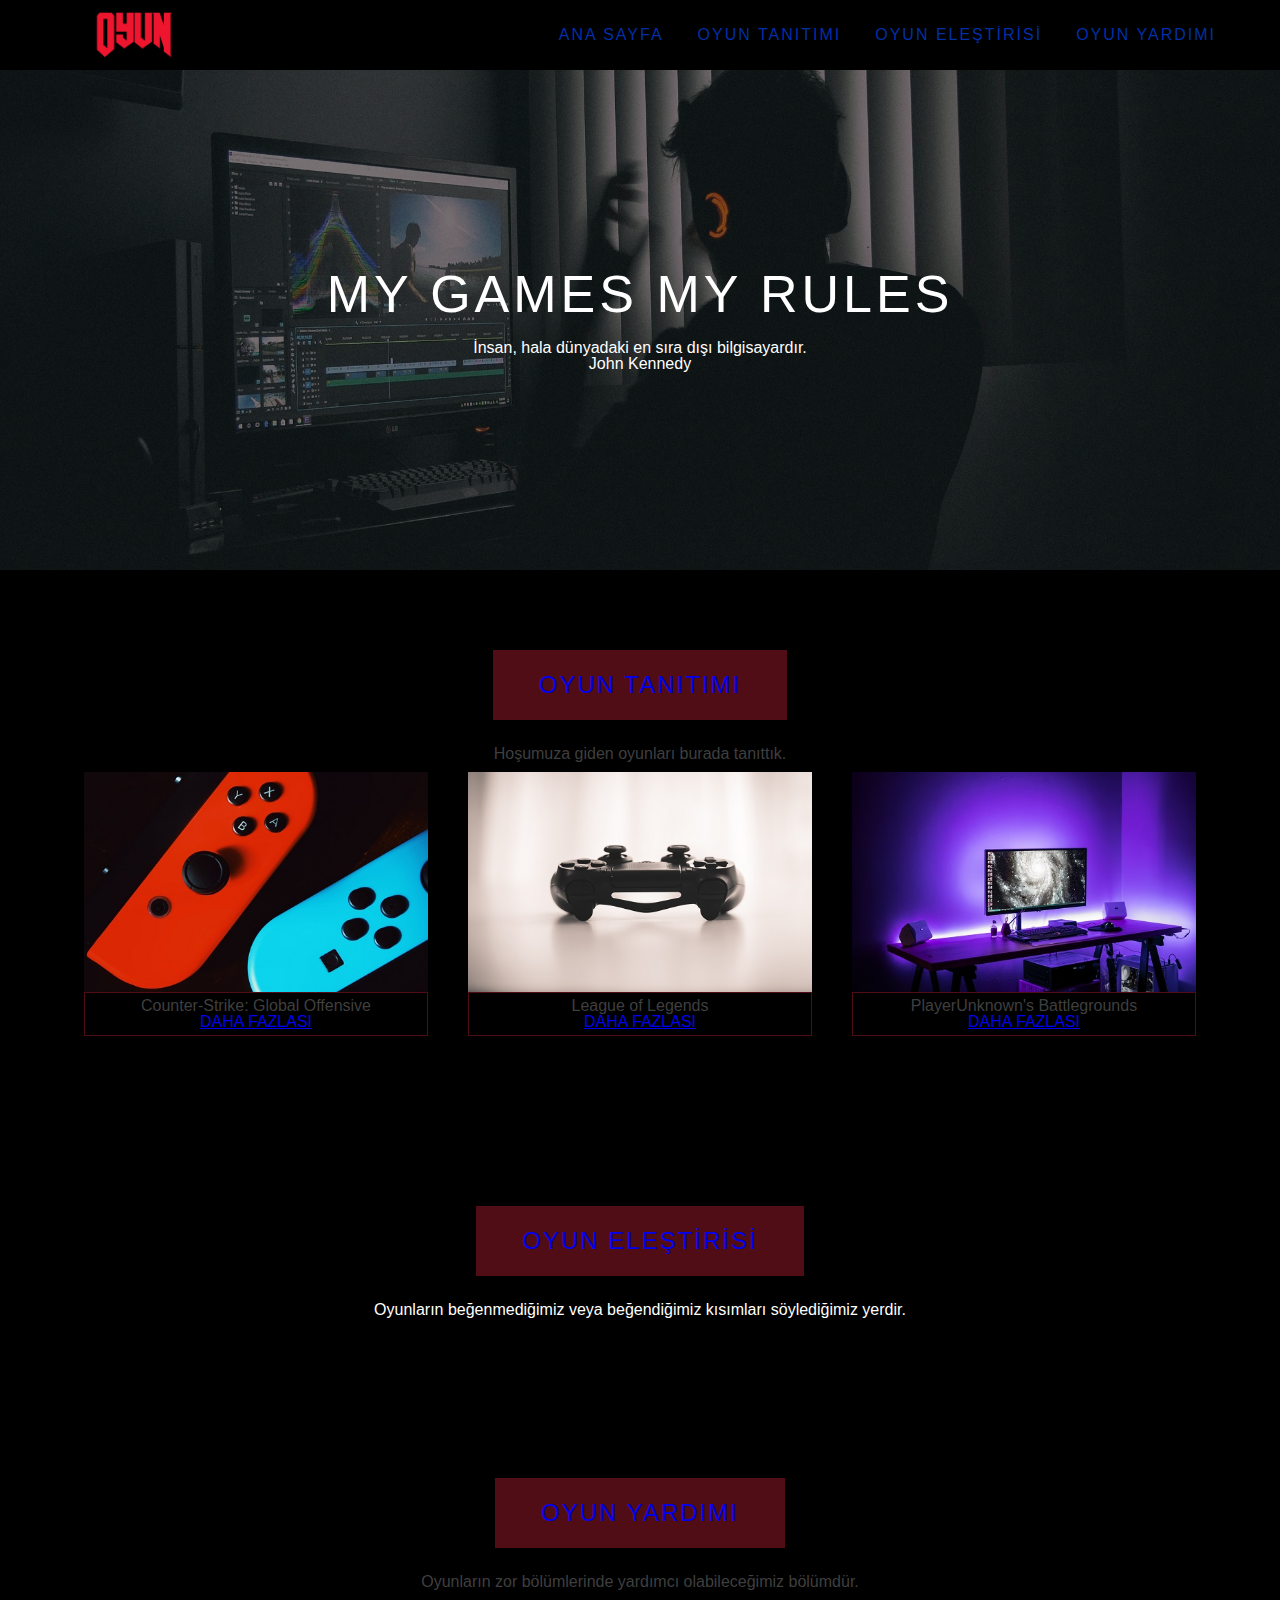
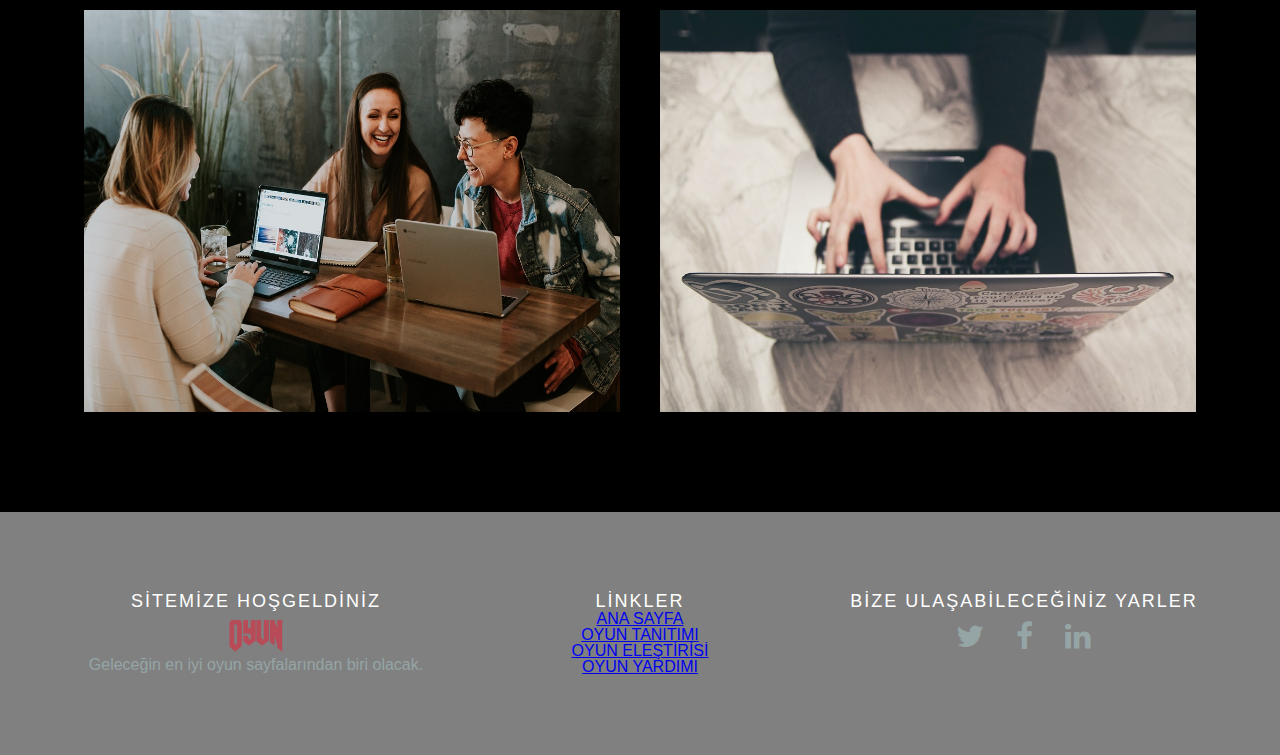
==== index.html @ 43b2048c "ADDED" ====
<!doctype html>
<html lang="en">
    <head>
        <meta charset="utf-8">
        <meta name="description" content="Profesyonel Oyun Sayfası">
        <meta name="author" content="TAHABASTURK">
        <meta name="keywords" content="OYUN,BİLGİ,ELEŞTİRİ,ÖNERİ">
        <meta name="viewport" content="width=device-width, initial-scale=1.0">
        
        <title>TITANS - HOME</title>
        
        <link rel="stylesheet" type="text/css" href="https://stackpath.bootstrapcdn.com/font-awesome/4.7.0/css/font-awesome.min.css">
        
        <link rel="stylesheet" type="text/css" href="css/reset.css">
        <link rel="stylesheet" type="text/css" href="css/main.css">
    </head>
    
    <body>
        
        <header>
            <div class="container">
                <div class="logo">
                    <a href="index.html"><img src="img/logo1.png"></a>
                </div>
                    <div class="menu">
                        <ul>
                            <li><a href="index.html">ANA SAYFA</a></li>
                            <li><a href="oyun.html">OYUN TANITIMI</a></li>
                            <li><a href="about.html">OYUN ELEŞTİRİSİ</a></li>
                            <li><a href="contact.html">OYUN YARDIMI</a></li>
                        </ul>
                    </div>
            </div>
        </header>
        
      <!--MAİN SECTİON-->
        
        <section id="mainSlider" class="slider">
            <div id="mainCaption" class="caption">
                <h1>MY GAMES MY RULES</h1>
                <p>İnsan, hala dünyadaki en sıra dışı bilgisayardır.</p>
                <p>John Kennedy</p>
            </div>
        </section>
        
        <!--FEATURE SECTİON-->
        
        <section id="features" class="sectionArea">
            <div class="featuresTop">
                <h2 class="sectionHeader"><a href="oyun.html" class="btnN">OYUN TANITIMI</a></h2>
                <p>Hoşumuza giden oyunları burada tanıttık.</p>
            </div>
            <div class="featuresBody">
                <div class="container">
                    <div class="col3">
                        <div class="item">
                          <div class="zoom">
                              <img src="img/oyun1.jpg">
                            </div>
                            <div class="itemText">
                                <p>Counter-Strike: Global Offensive</p>
                                <a href="oyun.html" class="btnDetails">DAHA FAZLASI</a>
                            </div>
                        </div>
                    </div>
                    <div class="col3">
                        <div class="item">
                          <div class="zoom">
                              <img src="img/oyun2.jpg">
                            </div>
                            <div class="itemText">
                                <p>League of Legends</p>
                                <a href="oyun.html" class="btnDetails">DAHA FAZLASI</a>
                            </div>
                        </div>
                    </div>
                    <div class="col3">
                        <div class="item">
                          <div class="zoom">
                              <img src="img/oyun3.jpg">
                            </div>
                            <div class="itemText">
                                <p>PlayerUnknown's Battlegrounds</p>
                                <a href="oyun.html" class="btnDetails">DAHA FAZLASI</a>
                            </div>
                        </div>
                    </div>
                </div>
            </div>
        </section>
        
        <!--PARALLAX SECTİON-->
        
        <section id="parallax" class="sectionArea">
            <div class="parallaxTop">
                <h2 class="sectionHeader"><a href="about.html" class="btnN">OYUN ELEŞTİRİSİ</a></h2>
                <p>Oyunların beğenmediğimiz veya beğendiğimiz  kısımları söylediğimiz yerdir.</p>
            </div>
        </section>
        
        <!--OYUN YARDIMI SECTİON-->

        <section id="engine" class="sectionArea">
            <div class="engineTop">
                <h2 class="sectionHeader"><a href="conect.html" class="btnN">OYUN YARDIMI</a></h2>
                <p>Oyunların zor bölümlerinde yardımcı olabileceğimiz bölümdür.</p>
            </div>
            <div class="engineBody">
                <div class="container">
                   <div class="col2">
                       <div class="engineContainer">
                           <img src="img/online.jpg" class="imageOver">
                           <div class="engineOverlay">
                               <div class="engineText">ONLINE OYUNLAR</div>
                           </div>
                       </div>
                    </div> 
                    <div class="col2">
                       <div class="engineContainer">
                           <img src="img/offline.jpg" class="imageOver">
                           <div class="engineOverlay">
                               <div class="engineText">OFFLINE OYUNLAR</div>
                           </div>
                       </div>
                    </div> 
                </div>
            </div>
        </section>
        
        <!--BİTİŞ BÖLÜMÜ-->
        
        <footer class="sectionArea">
            <div class="container">
                <div class="col3">
                    <div class="footerItem">
                        <h3>SİTEMİZE HOŞGELDİNİZ</h3>
                        <a href="index.html"><img src="img/logo1.png"></a>
                        <p>Geleceğin en iyi oyun sayfalarından biri olacak.</p>
                    </div>
                </div>
                <div class="col3">
                    <div class="footerItem">
                        <h3>LİNKLER</h3>
                        <ul class="footerLinks">
                            <li><a href="index.html">ANA SAYFA</a></li>
                            <li><a href="oyun.html">OYUN TANITIMI</a></li>
                            <li><a href="about.html">OYUN ELEŞTİRİSİ</a></li>
                            <li><a href="contact.html">OYUN YARDIMI</a></li>
                        </ul>
                    </div>
                </div>
                <div class="col3">
                    <div class="footerItem">
                        <h3>BİZE ULAŞABİLECEĞİNİZ YARLER</h3>
                        <ul class="socialLinks">
                            <li><a href="#"><i class="fa fa-twitter"></i></a></li>
                            <li><a href="#"><i class="fa fa-facebook"></i></a></li>
                            <li><a href="#"><i class="fa fa-linkedin"></i></a></li>
                        </ul>
                    </div>
                </div>
            </div>
        </footer>
    </body>
</html>
---- css/main.css ----
/*GENERAL SETTİNGS*/

@font-face{
    font-family: 'Raleway';
    src:url('../fonts/Raleway-MediumItalic.ttf');
}

body{
   background:  #000;
    color: #3f3f3f;
    font: 14px / 28px;
    font-family: 'Raleway', arial;
}

h1{
    font-size: 52px;
    letter-spacing: 4px;
    margin-bottom: 20px;
}

.sectionHeader{
    background: #500D16;
    border-bottom: 6px solid #000;
    height: 60px;
    color: #fff;
    display: inline-block;
    line-height: 60px;
    font-size: 24px;
    padding: 5px 40px;
    letter-spacing: 2px;
    margin-bottom: 20px;
}

h3{
    font-size: 16px;
    color: #500D16;
    transition: all .5s ease;
}

.sectionArea{
    padding: 80px 0;
}


/*GRIND SETTİNGS*/

.container{
    width: 90%;
    margin: 0 auto;
    display: flex;
}

.featuresBody .container{
    justify-content: space-between;
}

.col3{
    flex-grow: 1;
    width: 33.33%;
}

.engineBody .container{
    justify-content:flex-end;
} 

.col2{
    flex-grow: 1;
    width: 50%;
    padding: 20px;
}

/*HOME SETTİNGS*/

header .logo{
    margin-right: auto;
}

header .logo img{
    display: block;
    height: 70px;
}

.menu li{
    float: left;
}

.menu li a{
    padding: 27px 17px;
    display: block;
    text-decoration: none;
    letter-spacing: 2px;
    color: #002fa7;
    transition: all .5s ease;
}

.menu li:last-child a{
    padding-right: 0;
}

.menu li:hover a{
    background: #500D16;
    color: #fff;
}

#mainSlider{
    height: 500px;
    background: url(../img/anaresim1.jpg) center center no-repeat;
    background-size: cover;
}

.slider{
    width: 100%;
}

#mainCaption{
    height: 500px;
    background: rgba(0,0,0,  .5);
}

.caption{
    display: flex;
    flex-direction: column;
    align-items: center;
    justify-content: center;
    width: 100%;
    color: #fff;
}

.featuresTop{
    text-align: center;
}

.item{
    padding: 10px 20px;
}

.zoom{
    position: relative;
    overflow: hidden;
    display: inline-block;
    width: 100%;
    vertical-align: top;
}

.zoom img{
    display: block;
    width: 100%;
    height: auto;
    transition: all .5s easa;
}

.item .itemText{
    text-align: center;
    padding: 5px;
    border: 1px solid #500D16;
}

.item:hover .zoom img{
    transform: scale(1.25);
}

.item:hover .zoom img{
    color: #fff;
}

.item:hover .itemText{
    background: #500D16;
    color: #fff;
    transition: all .5s ease;
}

#parallax{
   background: linear-gradient(
                rgba(0,0,0,  .7),
                rgba(0,0,0,.7)
                ),
                url('../img/resim2.jpg');
    background-attachment: fixed;
    background-size: cover;
    background-position: center;
    text-align: center;
}

#parallax p{
    color: #fff;
}

.engineTop{
    text-align: center;
}

.engineContainer{
    position: relative;
    width: 100%;
}

.imageOver{
    display: block;
    width: 100%;
    height: auto;
}

.engineOverlay{
    position: absolute;
    bottom: 0;
    left: 0;
    right: 0;
    background-color: rgba(80,13,22,.7);
    overflow: hidden;
    width: 0;
    height: 100%;
    transition: .5s ease;
}

.engineContainer:hover .engineOverlay{
    width: 100%;
}

.engineText{
    white-space: nowrap;
    color: #fff;
    font-size: 20px;
    position: absolute;
    top: 50%;
    left: 50%;
    transform: translate(-50%, -50%);
}

footer{
    background: #808080;
    text-align: center;
}

.footerItem{
    padding:inherit;
}

.footerItem img{
    height: 50px;
    opacity: .5;
}

footer h3{
    color: #fff;
    font-size: 18px;
    letter-spacing: 2px;
    margin-bottom: 1px;
}

footer .fa{
    font-size: 30px;
    color: #95a5a6;
    line-height: 50px;
    transition: .3s ease;
}

footer .fa:hover{
    color: #fff;
}

footer p{
    color: #95a5a6;
    line-height: 1px;
}

footerLinks a{
    text-decoration: none;
    color: #95a5a6;
    letter-spacing: 2px;
    transition: .3s ease;
}

footerLinks a:hover{
    color: #fff;
    text-decoration: underline;
}

.socialLinks li{
    display: inline-block;
    width: 50px;
    height: 50px;
}

.btnN{
    text-align: center;
    padding: 5px;
    border: 1px solid #500D16;
    text-decoration: none;
}



/*OYUN*/
   

#mainSlider2{
    height: 200px;
    background: url(../img/oyunana.jpg) center center no-repeat;
    background-size: cover;
}
    
.slider2{
    width: 100%;
}

#mainCaption2{
    height: 200px;
    background: rgba(0,0,0,  .5);
}   
    
.caption2{
    display: flex;
    flex-direction: column;
    align-items: center;
    justify-content: center;
    width: 100%;
    color: #fff;
}   
    
.featuresBody2 .container2{
    justify-content: space-around;
}

/*OYUN eleştirisi*/

#mainSlider3{
    height: 200px;
    background: url(../img/OYUNEL.jpg) center center no-repeat;
    background-size: cover;
}
    
.slider3{
    width: 100%;
}

#mainCaption3{
    height: 200px;
    background: rgba(0,0,0,  .5);
}   
    
.caption3{
    display: flex;
    flex-direction: column;
    align-items: center;
    justify-content: center;
    width: 100%;
    color: #fff;
}   
    
.featuresBody2 .container2{
    justify-content: space-around;
}

/*oyun elfoto*/

#mainSlider4{
    height: 800px;
    background: url(../img/yak%C4%B1nda.png) center center no-repeat;
    background-size: cover;
}
    
.slider4{
    width: 100%;
}
.caption4{
    display: flex;
    flex-direction: column;
    align-items: center;
    justify-content: center;
    width: 100%;
    color: #fff;
}   
    
.featuresBody2 .container4{
    justify-content: space-around;
}



/*OYUN YARDIMI*/

#mainSlider5{
    height: 200px;
    background: url(../img/YARDIM.jpg) center center no-repeat;
    background-size: cover;
}
    
.slider5{
    width: 100%;
}

#mainCaption5{
    height: 200px;
    background: rgba(0,0,0,  .5);
}   
    
.caption5{
    display: flex;
    flex-direction: column;
    align-items: center;
    justify-content: center;
    width: 100%;
    color: #fff;
}
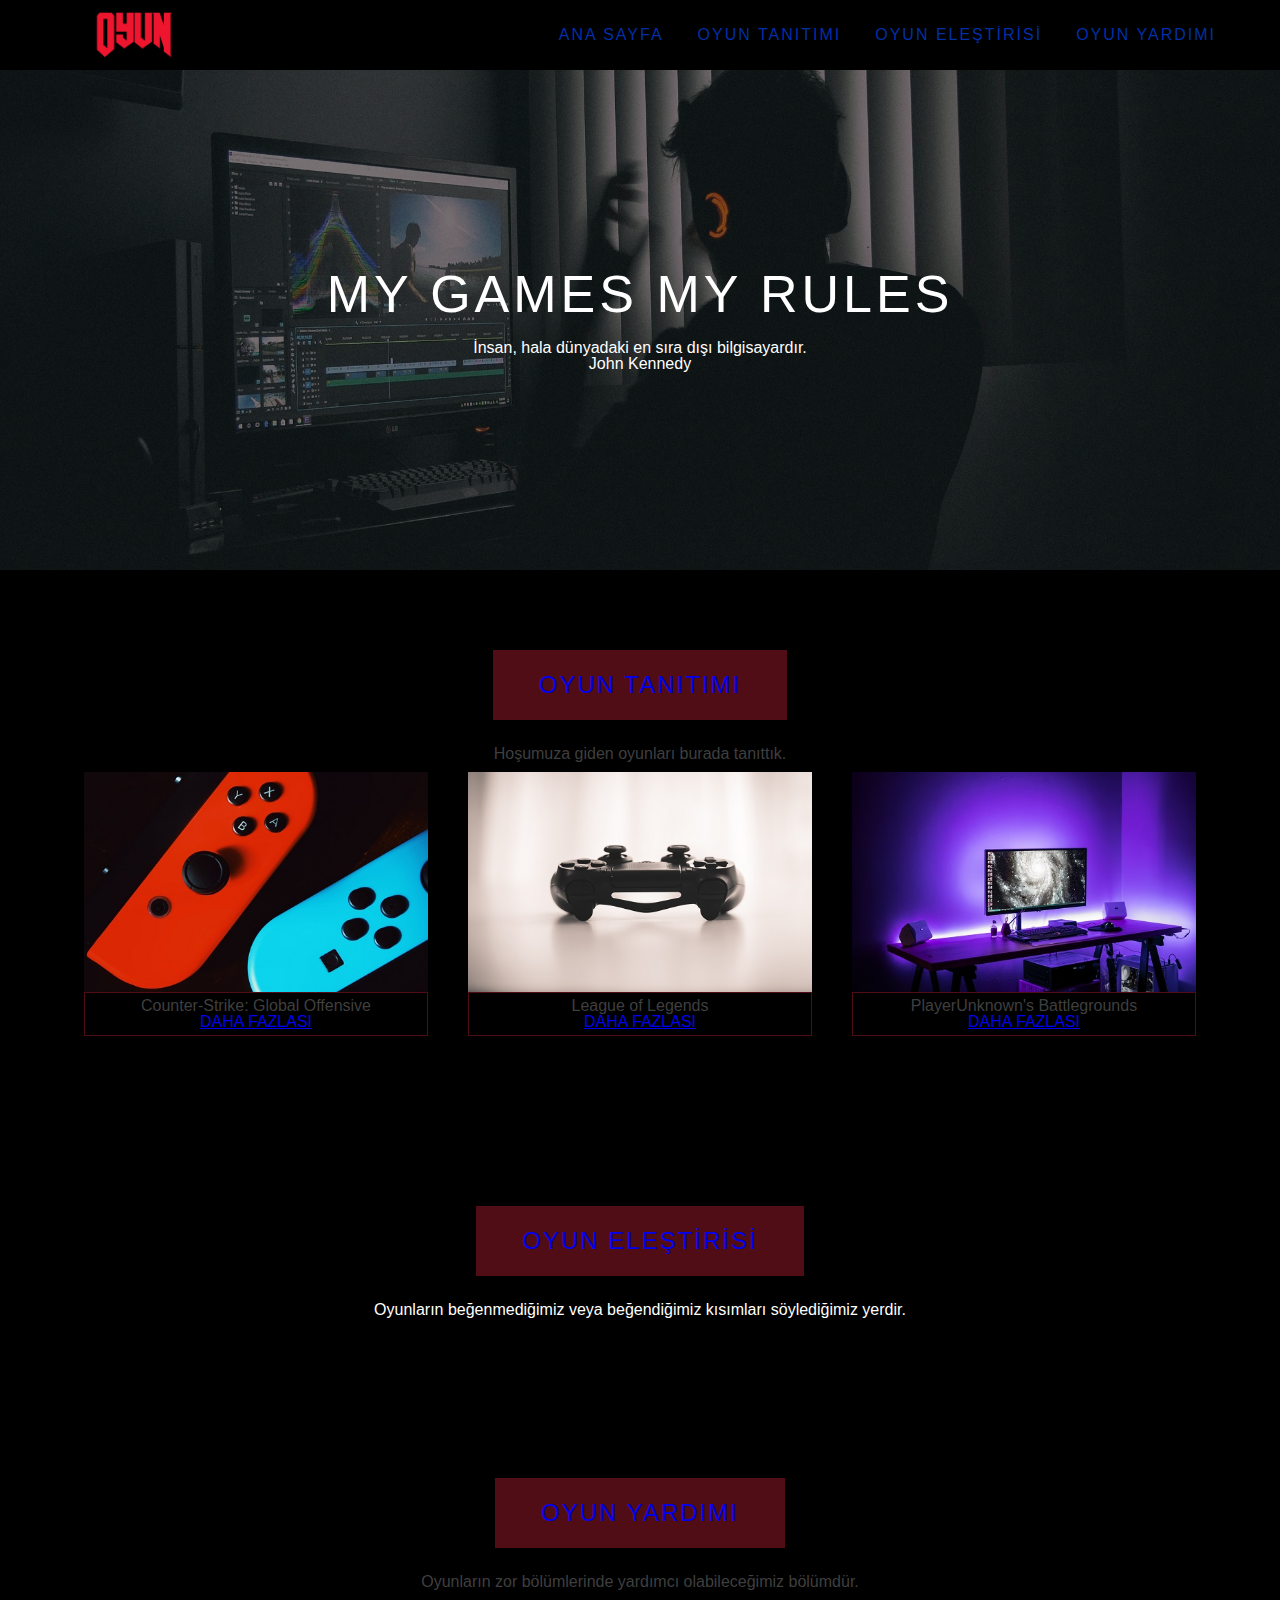
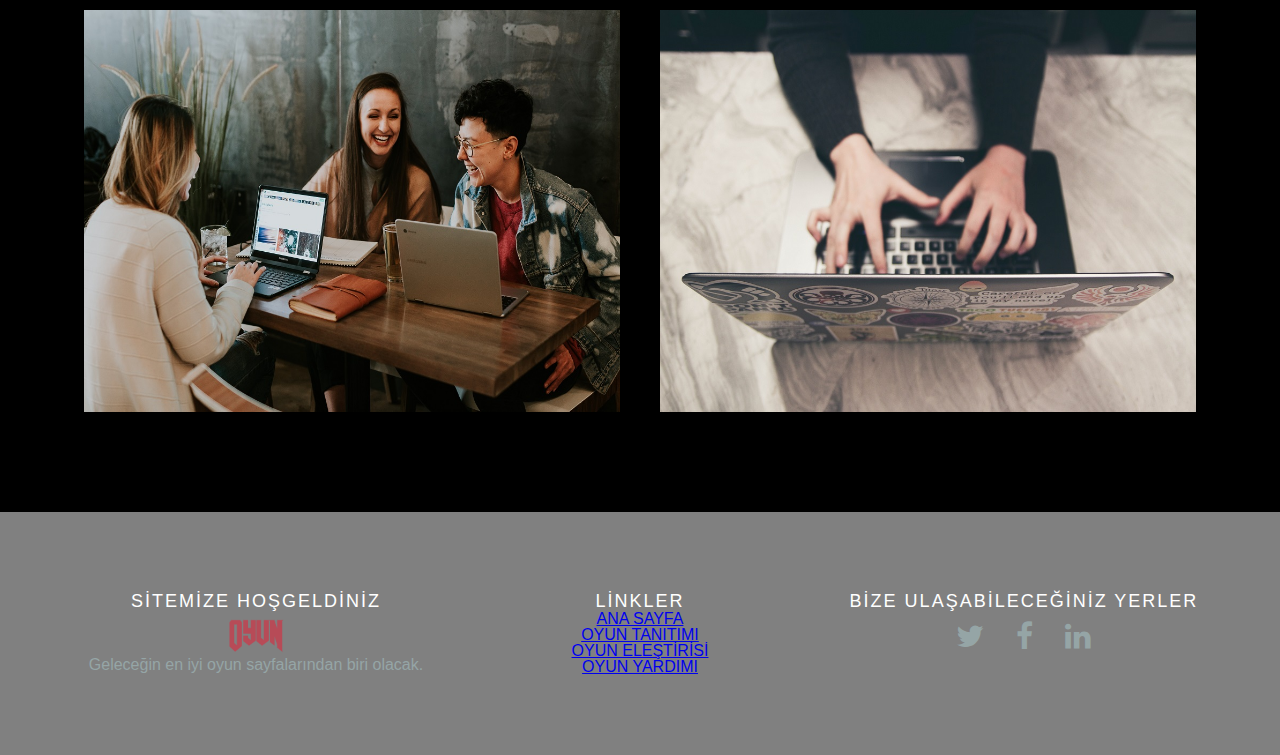
==== commit 7b60e077: "added" ====
--- a/index.html
+++ b/index.html
@@ -102,7 +102,7 @@
 
         <section id="engine" class="sectionArea">
             <div class="engineTop">
-                <h2 class="sectionHeader"><a href="conect.html" class="btnN">OYUN YARDIMI</a></h2>
+                <h2 class="sectionHeader"><a href="contact.html" class="btnN">OYUN YARDIMI</a></h2>
                 <p>Oyunların zor bölümlerinde yardımcı olabileceğimiz bölümdür.</p>
             </div>
             <div class="engineBody">
@@ -151,10 +151,10 @@
                 </div>
                 <div class="col3">
                     <div class="footerItem">
-                        <h3>BİZE ULAŞABİLECEĞİNİZ YARLER</h3>
+                        <h3>BİZE ULAŞABİLECEĞİNİZ YERLER</h3>
                         <ul class="socialLinks">
                             <li><a href="#"><i class="fa fa-twitter"></i></a></li>
-                            <li><a href="#"><i class="fa fa-facebook"></i></a></li>
+                            <li><a href="https://www.facebook.com/zagreus.bstrk.9"><i class="fa fa-facebook"></i></a></li>
                             <li><a href="#"><i class="fa fa-linkedin"></i></a></li>
                         </ul>
                     </div>
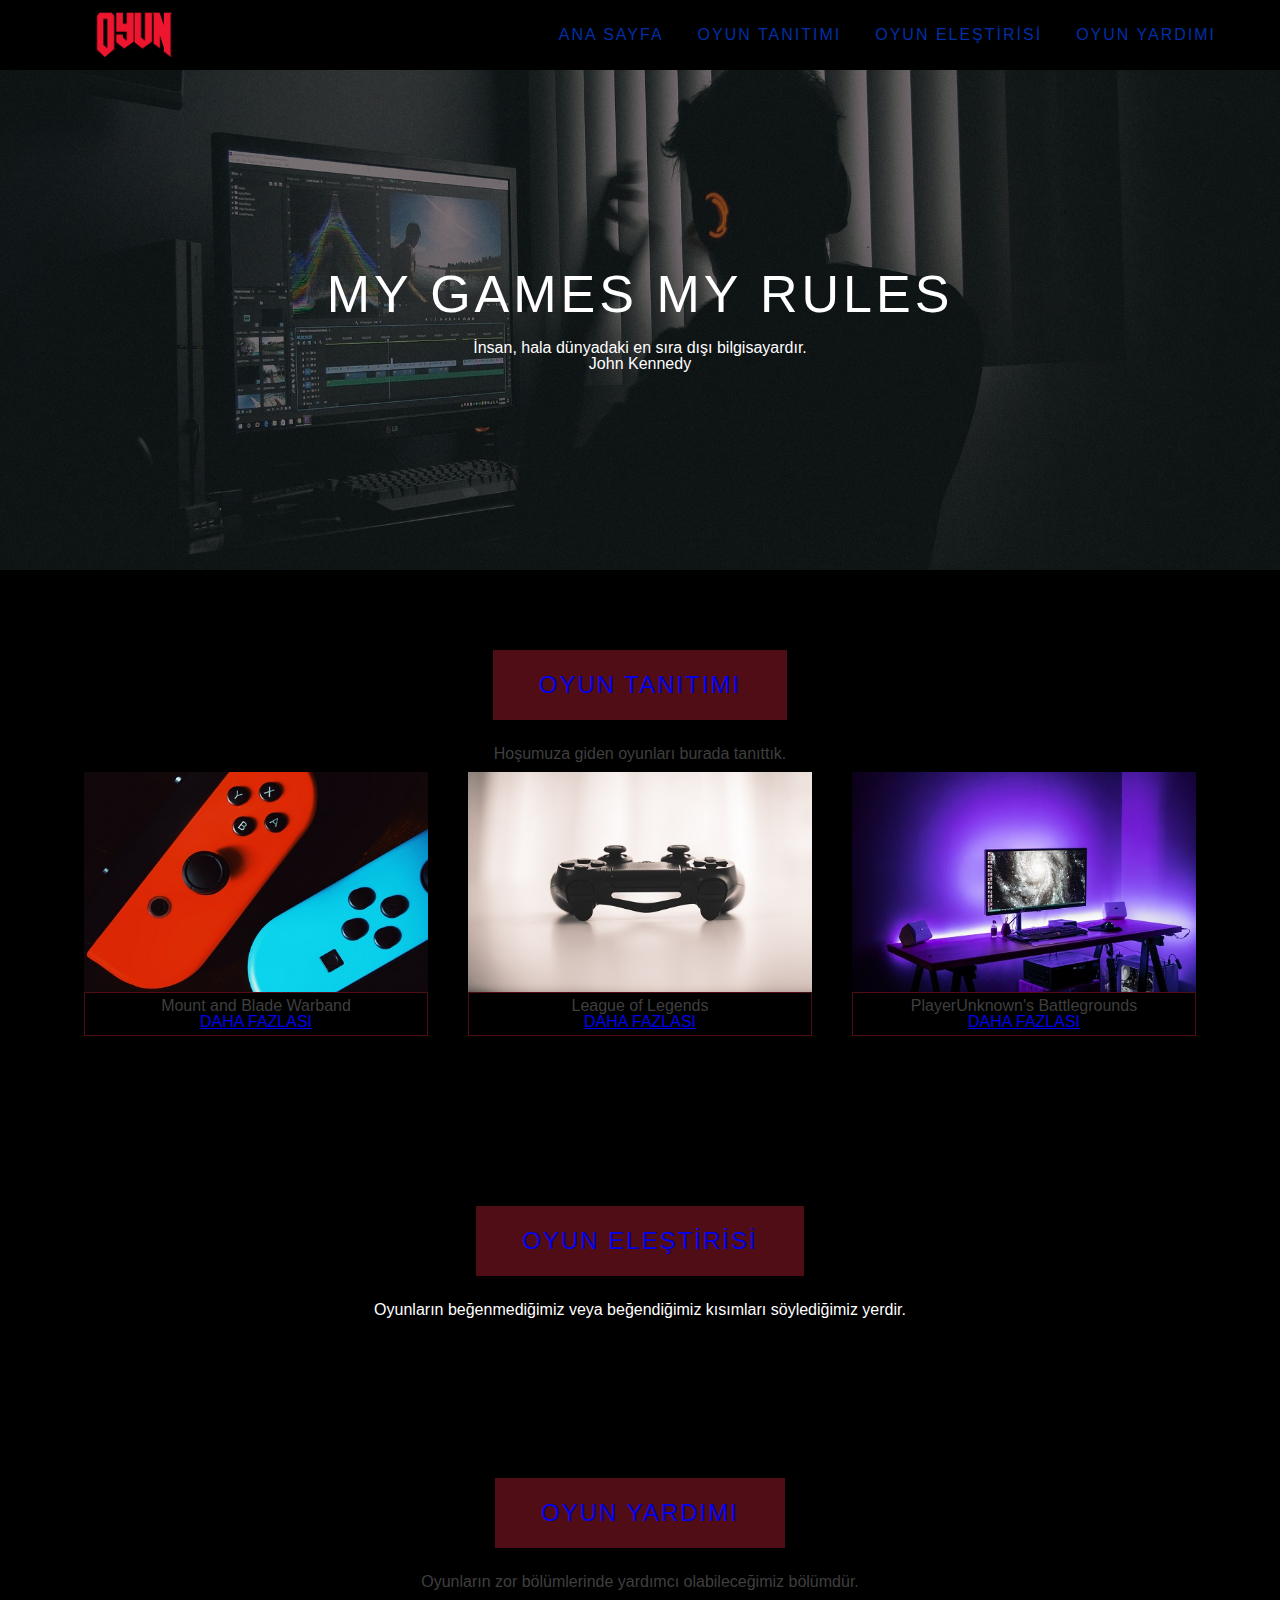
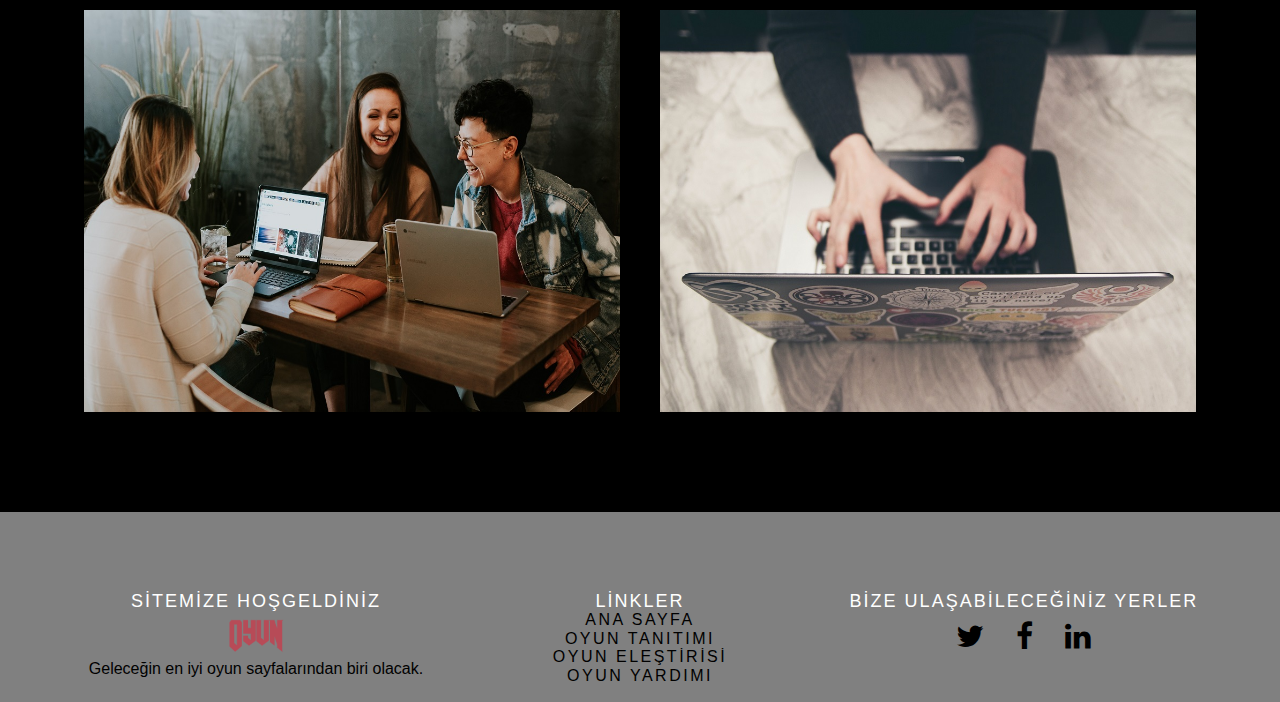
==== commit 14edc36d: "added" ====
--- a/index.html
+++ b/index.html
@@ -58,7 +58,7 @@
                               <img src="img/oyun1.jpg">
                             </div>
                             <div class="itemText">
-                                <p>Counter-Strike: Global Offensive</p>
+                                <p>Mount and Blade Warband</p>
                                 <a href="oyun.html" class="btnDetails">DAHA FAZLASI</a>
                             </div>
                         </div>
--- a/css/main.css
+++ b/css/main.css
@@ -229,6 +229,7 @@
 footer{
     background: #808080;
     text-align: center;
+    height: 30px;
 }
 
 .footerItem{
@@ -249,7 +250,7 @@
 
 footer .fa{
     font-size: 30px;
-    color: #95a5a6;
+    color: black;
     line-height: 50px;
     transition: .3s ease;
 }
@@ -259,14 +260,16 @@
 }
 
 footer p{
-    color: #95a5a6;
-    line-height: 1px;
-}
-
-footerLinks a{
+    color: black;
+    line-height: 10px;
+    font-size: 30 px;
+}
+
+.footerLinks a{
     text-decoration: none;
-    color: #95a5a6;
-    letter-spacing: 2px;
+    color: black;
+    letter-spacing: 2.5px;
+    line-height: 18.5px;
     transition: .3s ease;
 }
 
@@ -288,7 +291,22 @@
     text-decoration: none;
 }
 
-
+.footerItem .oyunitem{
+        color: red;
+    }
+
+.sectionHeader0{
+    background: #500D16;
+    border-bottom: 6px solid #000;
+    height: 60px;
+    color: #fff;
+    display: inline-block;
+    line-height: 60px;
+    font-size: 24px;
+    padding: 5px 40px;
+    letter-spacing: 2px;
+    margin-bottom: 20px;
+}
 
 /*OYUN*/
    
@@ -402,3 +420,114 @@
     width: 100%;
     color: #fff;
 }   
+
+/*media queries*/
+
+@media screen and (max-width: 960px){
+    .caption h1{
+        font-size: 35px;
+    }
+    
+    footer .footerItem h3{
+       font-size: 14px; 
+    }
+    
+    .sectionHeader{
+    background: #500D16;
+    border-bottom:6px solid #000;
+    height: 40px;
+    width: 290px;
+    color: #fff;
+    display: inline-block;
+    line-height: 40px;
+    font-size: 18px;
+    padding: 5px 40px;
+    letter-spacing: 2px;
+    margin-bottom: 20px;
+    }
+    
+    #mainSlider4{
+        height: 400px;
+    }
+}
+
+@media screen and (max-width: 720px){
+        .caption h1{
+        font-size: 35px;
+    }
+    
+   .menu li a{
+        padding: 16px 12px;
+        display:table-caption;
+        text-decoration: none;
+        letter-spacing: 3px;
+        color: #002fa7;
+        transition: all .5s ease;
+    }
+    
+    .sectionHeader{
+        background: #500D16;
+        border-bottom:6px solid #000;
+        height: 50px;
+        width: 190px;
+        color: #fff;
+        display: inline-block;
+        line-height: 40px;
+        font-size: 18px;
+        padding: 5px 40px;
+        letter-spacing: 2px;
+        margin-bottom: 20px;
+    }
+    
+    footer .container{
+        flex-direction: column;
+    }
+    
+    footer .container .col3{
+        width: 100%;
+        height: 100px;
+    }
+    
+    footer{
+        background: #808080;
+        text-align: center;
+        height: 220px;
+    }
+    
+    #mainSlider{
+        height: 200px;
+        background: url(../img/anaresim1.jpg) center center no-repeat;
+        background-size: cover;
+    }
+    
+    #mainCaption{
+        height: 200px;
+        background: rgba(0,0,0,  .5);
+    }
+}
+
+@media screen and (max-width: 540px){
+   
+    .caption h1{
+        font-size: 35px;
+    } 
+    
+     .menu li a{
+        padding: 16px px;
+        display:: table-caption;
+        text-decoration: none;
+        letter-spacing:: 3px;
+        color: #002fa7;
+        transition: all .5s ease;
+    }
+    
+    #mainSlider4{
+    height: 310px;
+    background: url(../img/yak%C4%B1nda.png) center center no-repeat;
+    background-size: cover;
+}
+    
+    .engineBody .engineText{
+        font-size: 14px;
+    }
+}   
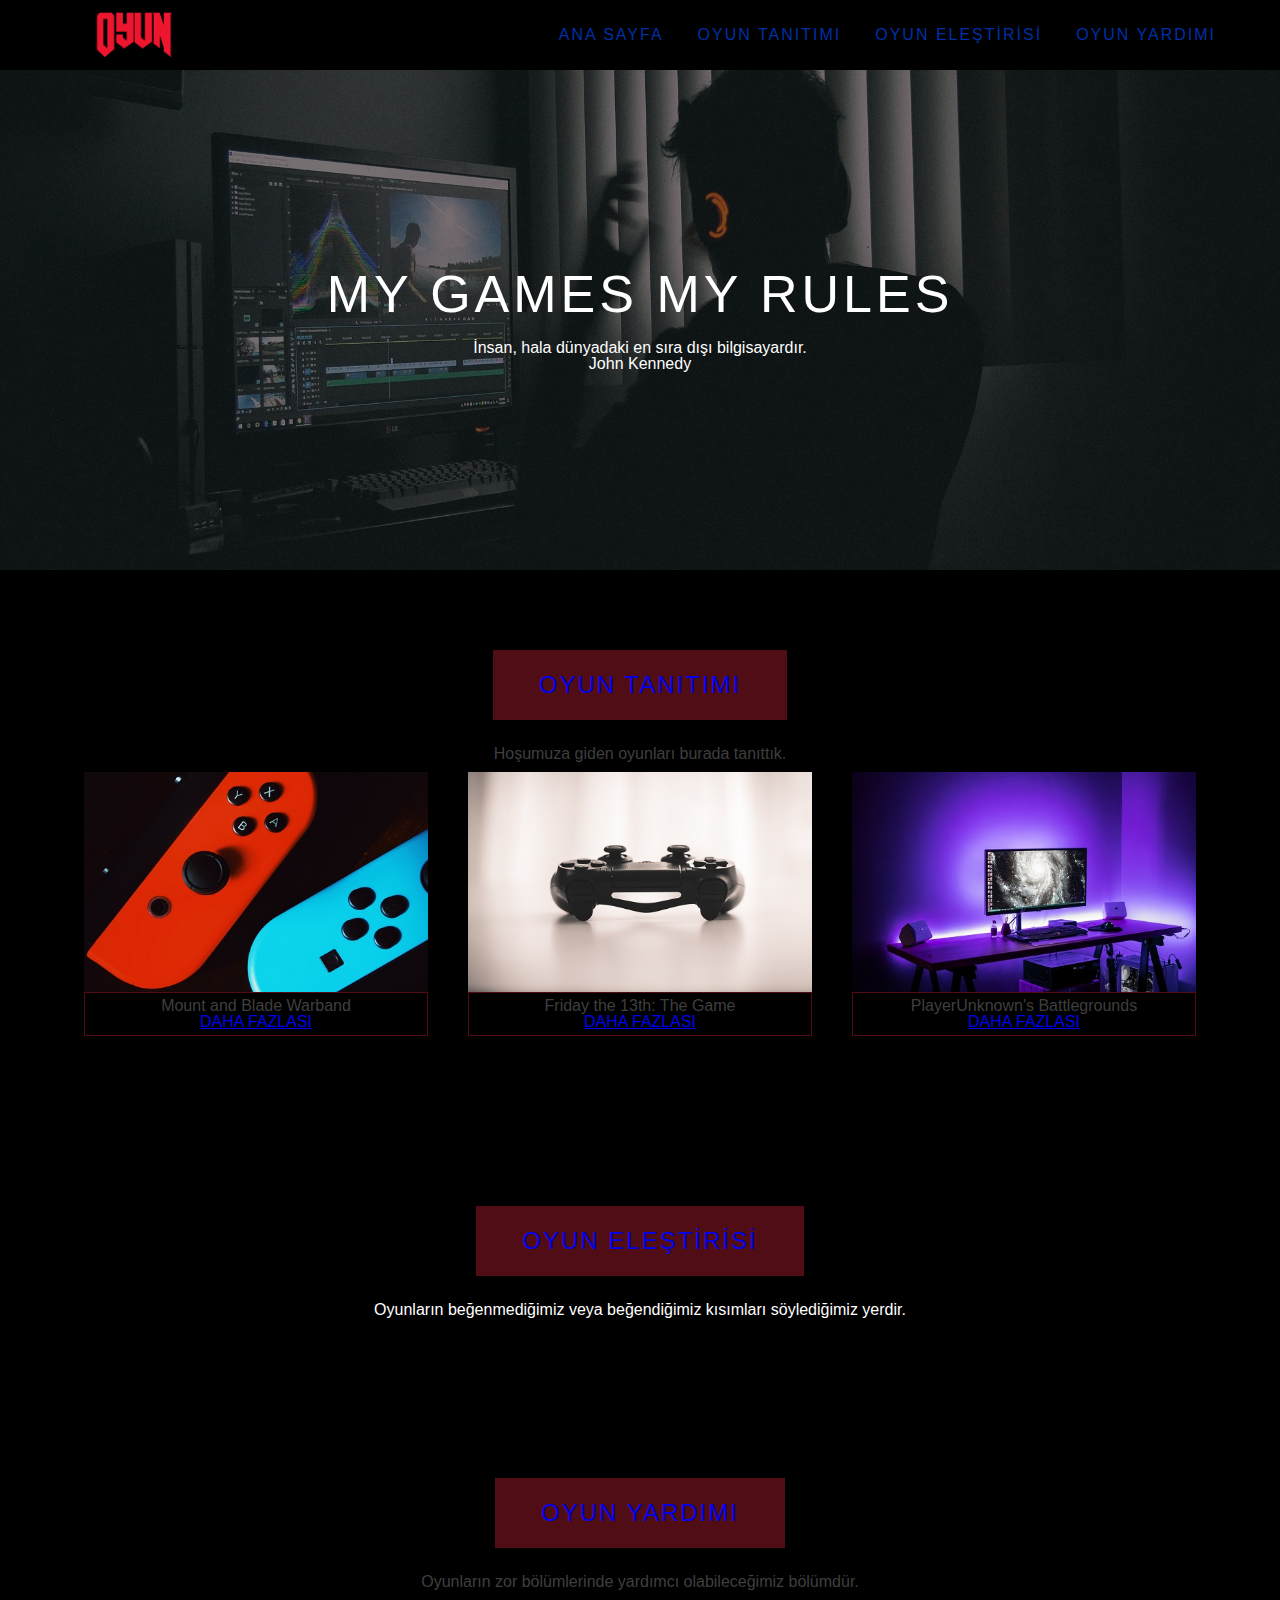
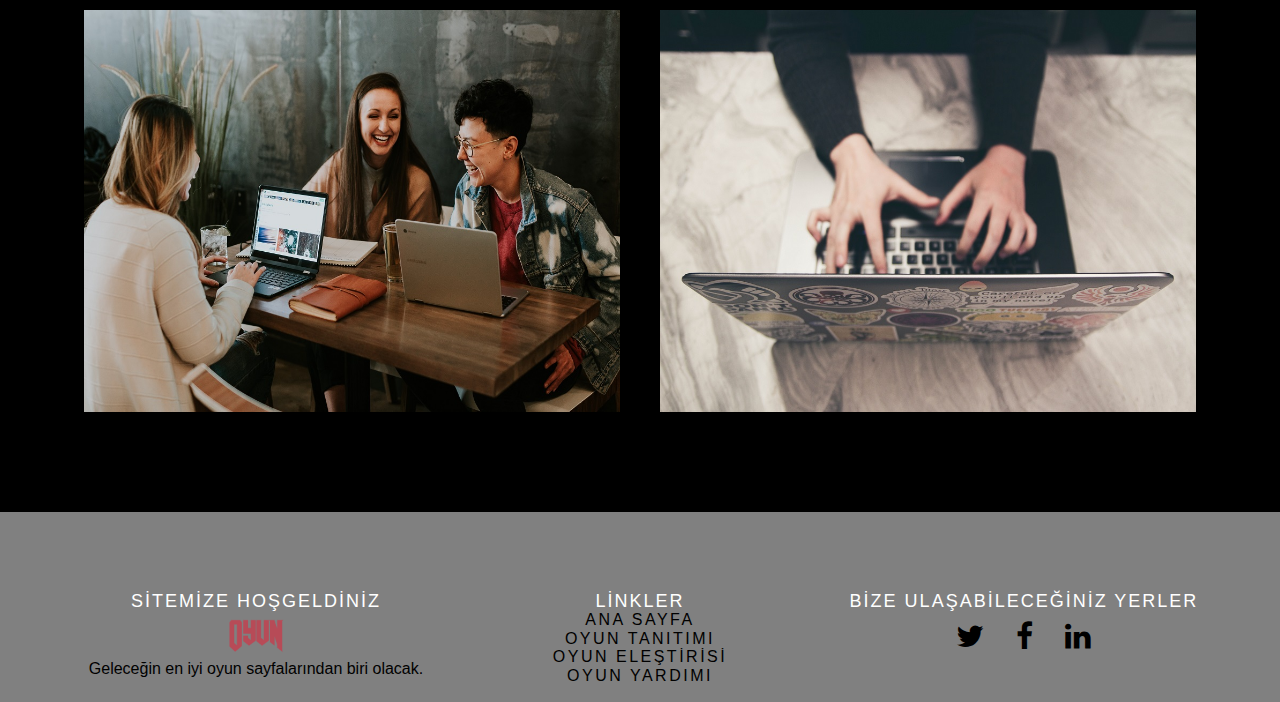
==== commit 142817fa: "added" ====
--- a/index.html
+++ b/index.html
@@ -69,7 +69,7 @@
                               <img src="img/oyun2.jpg">
                             </div>
                             <div class="itemText">
-                                <p>League of Legends</p>
+                                <p>Friday the 13th: The Game</p>
                                 <a href="oyun.html" class="btnDetails">DAHA FAZLASI</a>
                             </div>
                         </div>
--- a/css/main.css
+++ b/css/main.css
@@ -224,6 +224,7 @@
     top: 50%;
     left: 50%;
     transform: translate(-50%, -50%);
+    text-decoration: none;
 }
 
 footer{
@@ -308,6 +309,20 @@
     margin-bottom: 20px;
 }
 
+.btnNtanıtım{
+    text-align: center;
+    padding: 5px;
+    text-decoration: none;
+    color: black;
+    font-size: 25px;
+}
+
+.reklam{
+    width: 468px;
+    height: 60px;
+    margin: auto;
+}
+
 /*OYUN*/
    
 
@@ -421,35 +436,157 @@
     color: #fff;
 }   
 
-/*media queries*/
-
-@media screen and (max-width: 960px){
-    .caption h1{
-        font-size: 35px;
-    }
-    
-    footer .footerItem h3{
-       font-size: 14px; 
-    }
-    
-    .sectionHeader{
-    background: #500D16;
-    border-bottom:6px solid #000;
-    height: 40px;
-    width: 290px;
-    color: #fff;
-    display: inline-block;
-    line-height: 40px;
-    font-size: 18px;
-    padding: 5px 40px;
-    letter-spacing: 2px;
-    margin-bottom: 20px;
-    }
-    
-    #mainSlider4{
-        height: 400px;
-    }
-}
+/*warband*/
+
+#parallax4{
+   background: linear-gradient(
+                rgba(0,0,0,  .7),
+                rgba(0,0,0,.7)
+                ),
+                url('../img/friday1.jpg');
+    background-attachment: fixed;
+    background-size: cover;
+    background-position: center;
+    text-align: center;
+}
+
+#parallax p{
+    color: #fff;
+}
+
+.friday1{
+    width: 1030px;
+    height: auto;
+    margin: auto;
+    font-size: 25px;
+    text-align: center;
+    color: white;
+}
+
+.friday2{
+    width: 1030px;
+    height: auto;
+    margin: auto;
+    font-size: 25px;
+    text-align: center;
+    color: white;
+}
+
+.friday3{
+    width: 1030px;
+    height: auto;
+    margin: auto;
+    font-size: 25px;
+    text-align: center;
+    color: white;
+}
+
+.sınıf4{
+    width: 1030px;
+    height: auto;
+    margin: auto;
+    font-size: 25px;
+    text-align: right;
+    color: #808080;
+}
+
+
+.sectionArea2{
+    padding: 25px 0;
+}
+
+
+/*friday*/
+
+
+#parallax2{
+   background: linear-gradient(
+                rgba(0,0,0,  .7),
+                rgba(0,0,0,.7)
+                ),
+                url('../img/big.jpg');
+    background-attachment: fixed;
+    background-size: cover;
+    background-position: center;
+    text-align: center;
+}
+
+#parallax p2{
+    color: #fff;
+}
+
+.sınıf1{
+    width: 1030px;
+    height: auto;
+    margin: auto;
+    font-size: 25px;
+    text-align: center;
+    color: white;
+}
+
+.sınıf2{
+    width: 1030px;
+    height: auto;
+    margin: auto;
+    font-size: 25px;
+    text-align: center;
+    color: white;
+}
+
+#parallax3{
+   background: linear-gradient(
+                rgba(0,0,0,  .7),
+                rgba(0,0,0,.7)
+                ),
+                url('../img/araresim.jpg');
+    background-attachment: fixed;
+    background-size: cover;
+    background-position: center;
+    text-align: center;
+    height: 200px;
+}
+
+
+.sınıf3{
+    width: 1030px;
+    height: auto;
+    margin: auto;
+    font-size: 25px;
+    text-align: center;
+    color: white;
+}
+
+.sınıf4{
+    width: 1030px;
+    height: auto;
+    margin: auto;
+    font-size: 25px;
+    text-align: right;
+    color: #808080;
+}
+
+
+.sectionArea2{
+    padding: 25px 0;
+}
+
+
+
+
+
+
+
+
+
+
+
+
+
+
+
+
+
+/*media eqoendır*/
 
 @media screen and (max-width: 720px){
         .caption h1{
@@ -510,6 +647,7 @@
    
     .caption h1{
         font-size: 35px;
+        color: red;
     } 
     
      .menu li a{
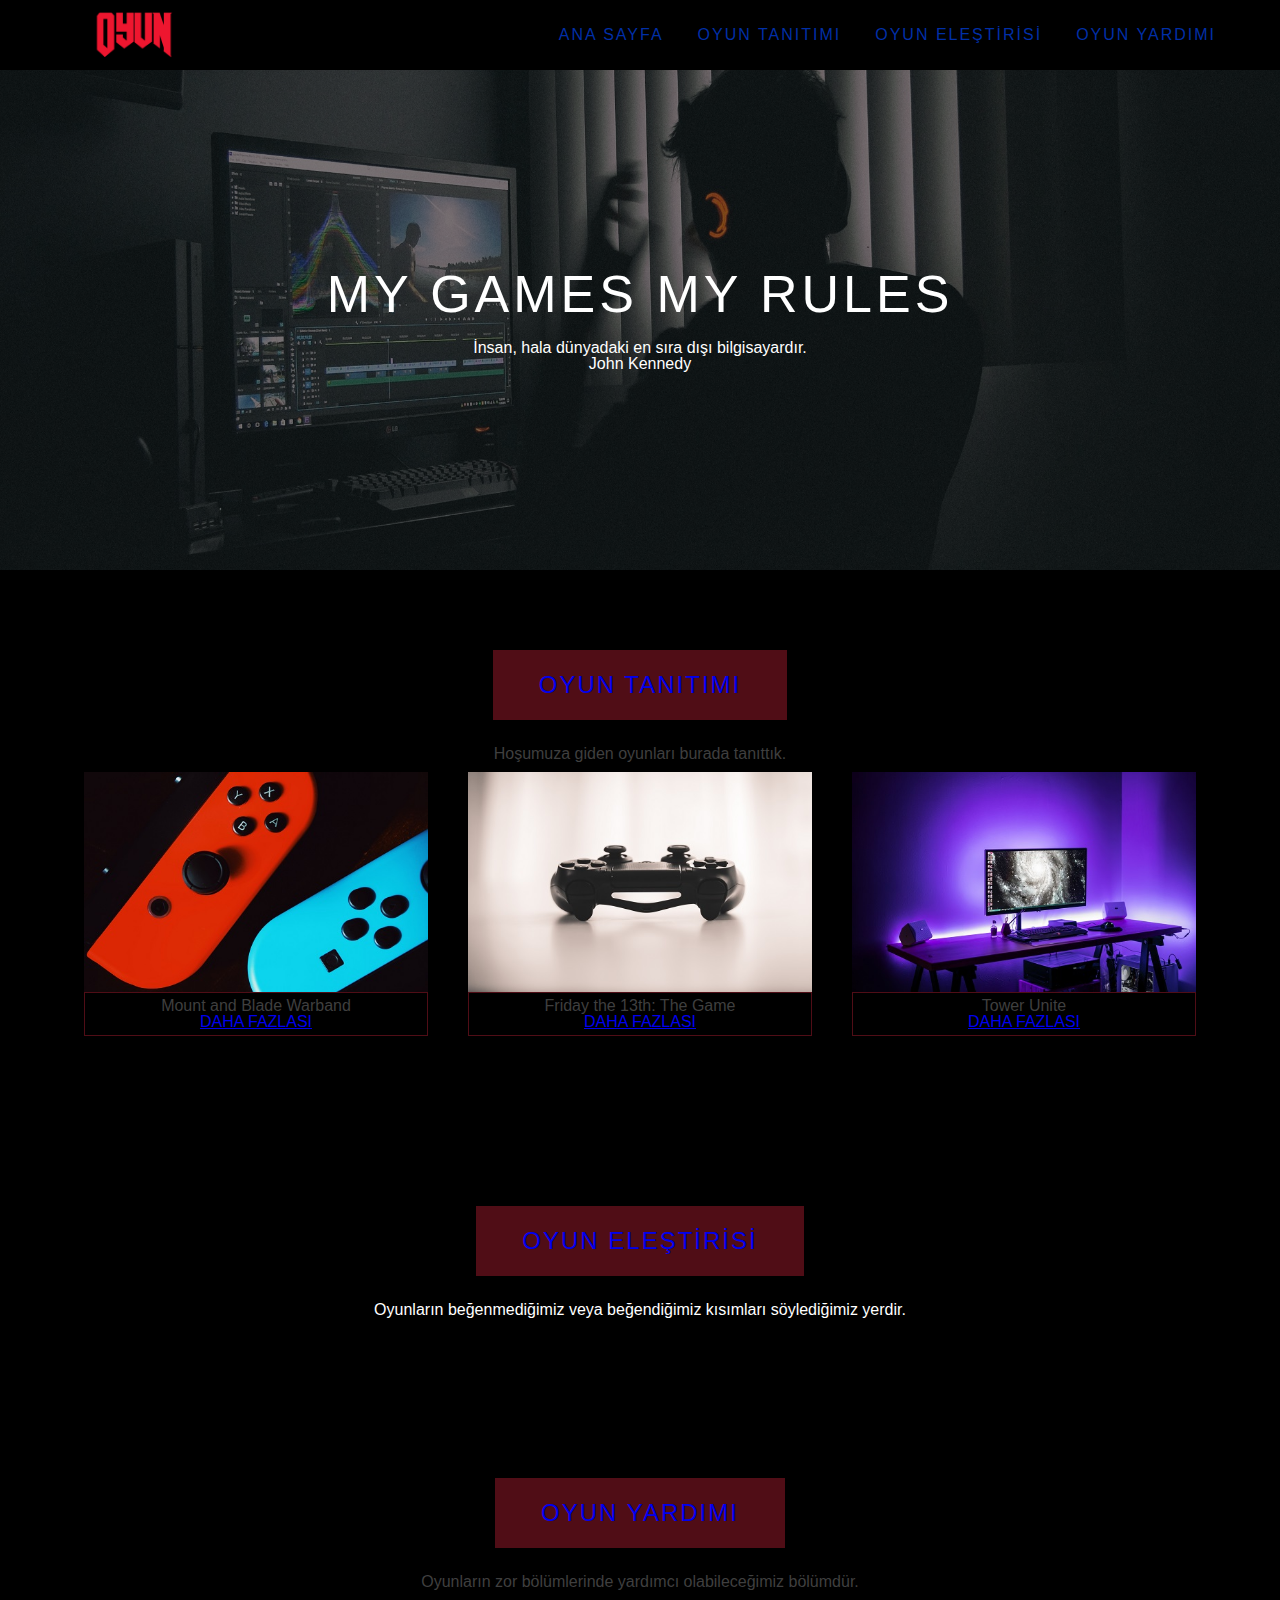
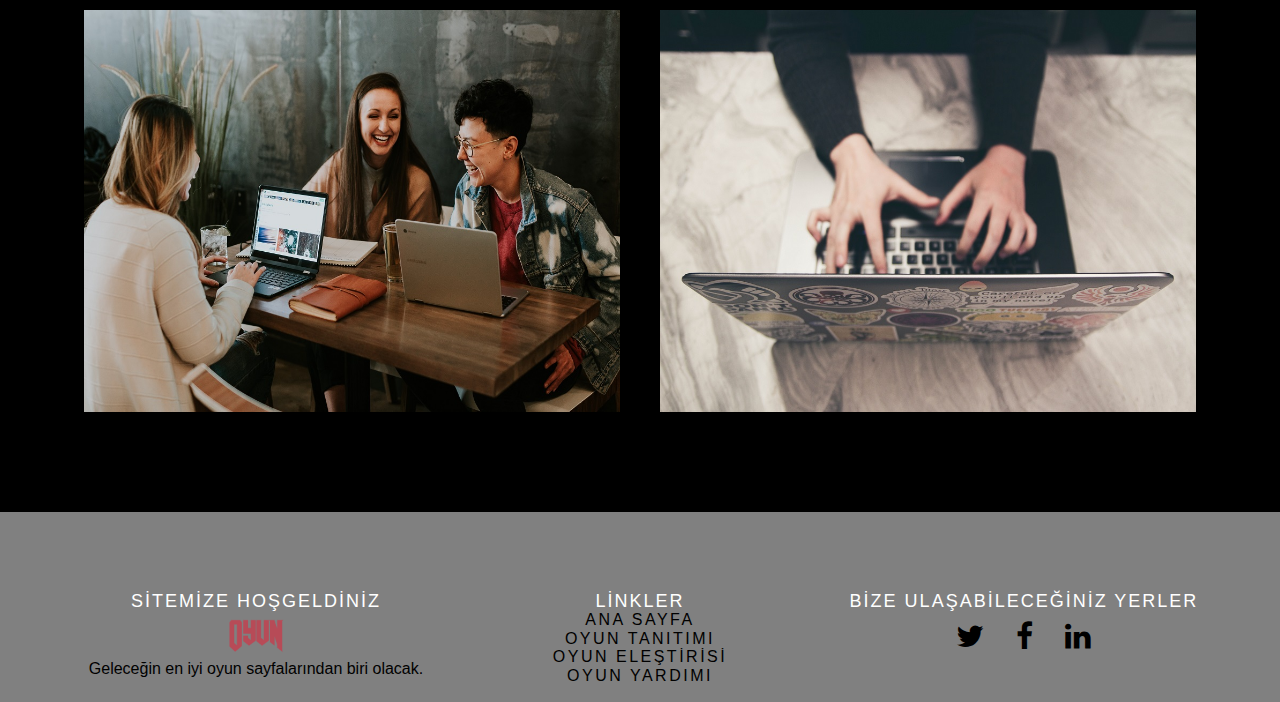
==== commit 0c0adc0f: "added" ====
--- a/index.html
+++ b/index.html
@@ -80,7 +80,7 @@
                               <img src="img/oyun3.jpg">
                             </div>
                             <div class="itemText">
-                                <p>PlayerUnknown's Battlegrounds</p>
+                                <p>Tower Unite</p>
                                 <a href="oyun.html" class="btnDetails">DAHA FAZLASI</a>
                             </div>
                         </div>
--- a/css/main.css
+++ b/css/main.css
@@ -570,21 +570,31 @@
     padding: 25px 0;
 }
 
-
-
-
-
-
-
-
-
-
-
-
-
-
-
-
+/*tower*/
+
+#parallax5{
+   background: linear-gradient(
+                rgba(0,0,0,  .7),
+                rgba(0,0,0,.7)
+                ),
+                url('../img/towerbig.jpg');
+    background-attachment: fixed;
+    background-size: cover;
+    background-position: center;
+    text-align: center;
+    height: 150px;
+}
+
+.h2baslik{
+    color: white;
+    font-size: 35px;
+    margin: auto;
+}
+
+.h2baslik:hover{
+    color: black;
+    text-decoration: none;
+}
 
 /*media eqoendır*/
 
